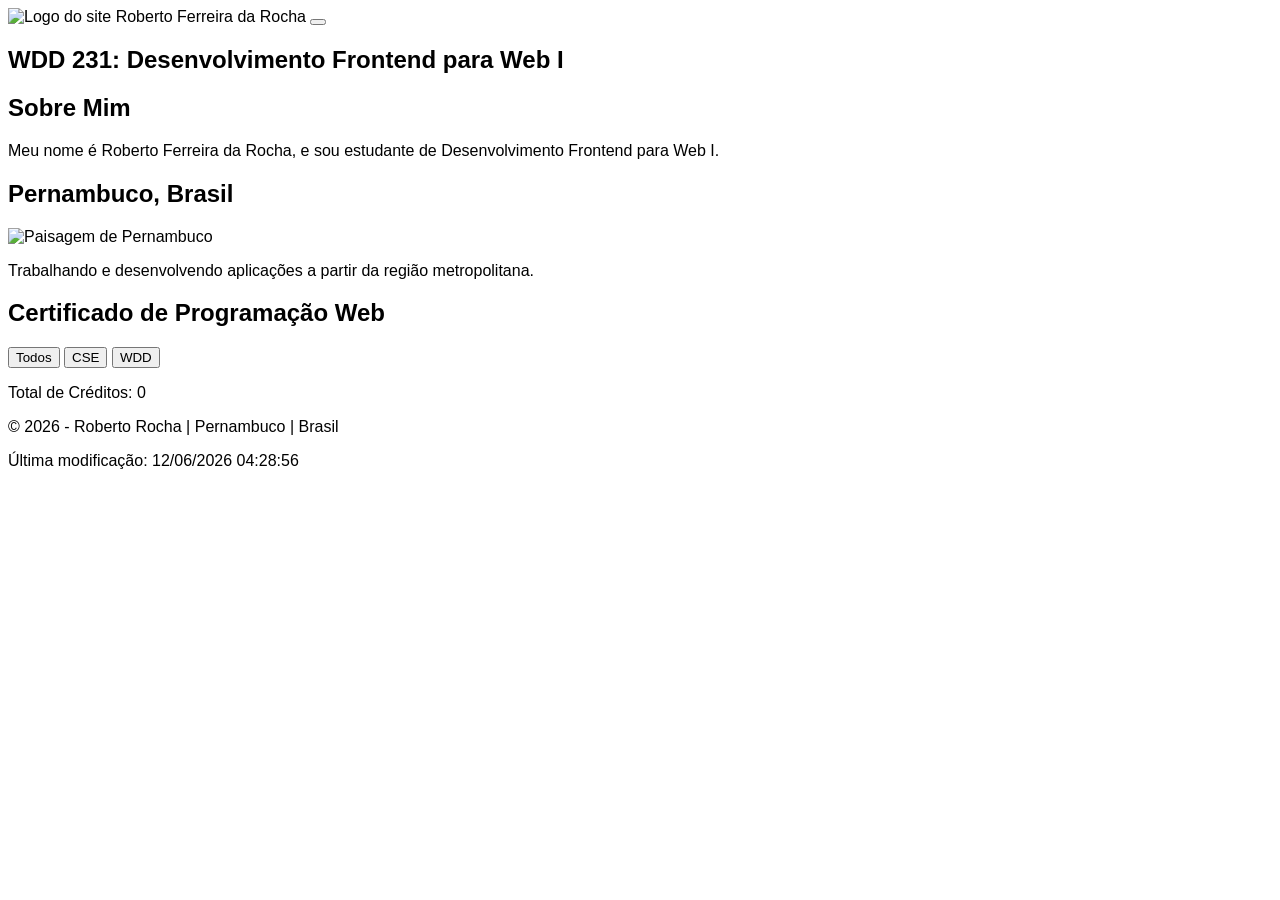
==== index.html @ 0963d147 "teste" ====
<!DOCTYPE html>
<html lang="pt">
<head>
    <meta charset="UTF-8">
    <meta name="viewport" content="width=device-width, initial-scale=1.0">
    <title>Document</title>
    <meta name="description" content="Site de notícias e eventos sobre templos dedicados e anunciados">
    <meta name="author" content="Roberto Ferreira da Rocha">
    <meta name="image" content="imagens/logo.png">
    <meta name="url" content="https://robertoferreirarocha.github.io/">
    <link rel="icon" href="imagens/favicon.ico" type="image/x-icon">
    
    <link rel="stylesheet" href="estilos/normalize.css">
    <link rel="stylesheet" href="estilos/telas-pequenas.css">
    <link rel="stylesheet" href="estilos/telas-grandes.css">

    <script src="scripts/data.js" defer></script>




</head>
<body>
    <header>
        <img src="imagens/logo.png" alt="Logo do site" id="logo">
        <span>Roberto Ferreira da Rocha</span>
        <button id="bmenu">
            <span class="icono_hamburguer"></span>
        </button>

    </header>

    <nav>
        <h1> WDD 231: Desenvolvimento Frontend para Web I</h1>

        <div class="grade-superior">
            <section class="cartao">
                <h2>Sobre Mim</h2>
                <div class="conteudo-sobre">
                    <p>Meu nome é Roberto Ferreira da Rocha, e sou estudante de Desenvolvimento Frontend para Web I.</p>
                </div>
            </section>

            <section class="cartao">
            <h2>Pernambuco, Brasil</h2>
            <div class="conteudo-local">
                <!-- Uma imagem representativa da sua região otimizada (max 125kb) -->
                <img src="imagens/recife.webp" alt="Paisagem de Pernambuco" width="300">
                <p>Trabalhando e desenvolvendo aplicações a partir da região metropolitana.</p>
            </div>
        </section>
    

        <!-- SEÇÃO 3: Certificados e Cursos -->
        <section class="cartao-cursos">
            <h2>Certificado de Programação Web</h2>
            
            <!-- Botões de filtro exigidos pela atividade -->
            <div class="botoes-filtro">
                <button id="btn-todos">Todos</button>
                <button id="btn-cse">CSE</button>
                <button id="btn-wdd">WDD</button>
            </div>

            <!-- Esta div vazia é onde o JavaScript vai injetar os cartões de curso -->
            <div id="lista-cursos"></div>

            <!-- Espaço reservado para a soma dos créditos dinamicamente -->
            <p id="total-creditos-texto">Total de Créditos: <span id="creditos">0</span></p>
        </section>
        
    </main> 

    <footer>
        <p>&copy; <span id="anoAtual"></span> - Roberto Rocha | Pernambuco | Brasil</p>
        <p id="ultimaModificacao"></p>
    </footer>


</body>
</html>
---- estilos/telas-pequenas.css ----
*{
    font-family: "Josefin Sans", sans-serif;
    box-sizing: border-box;
    
}
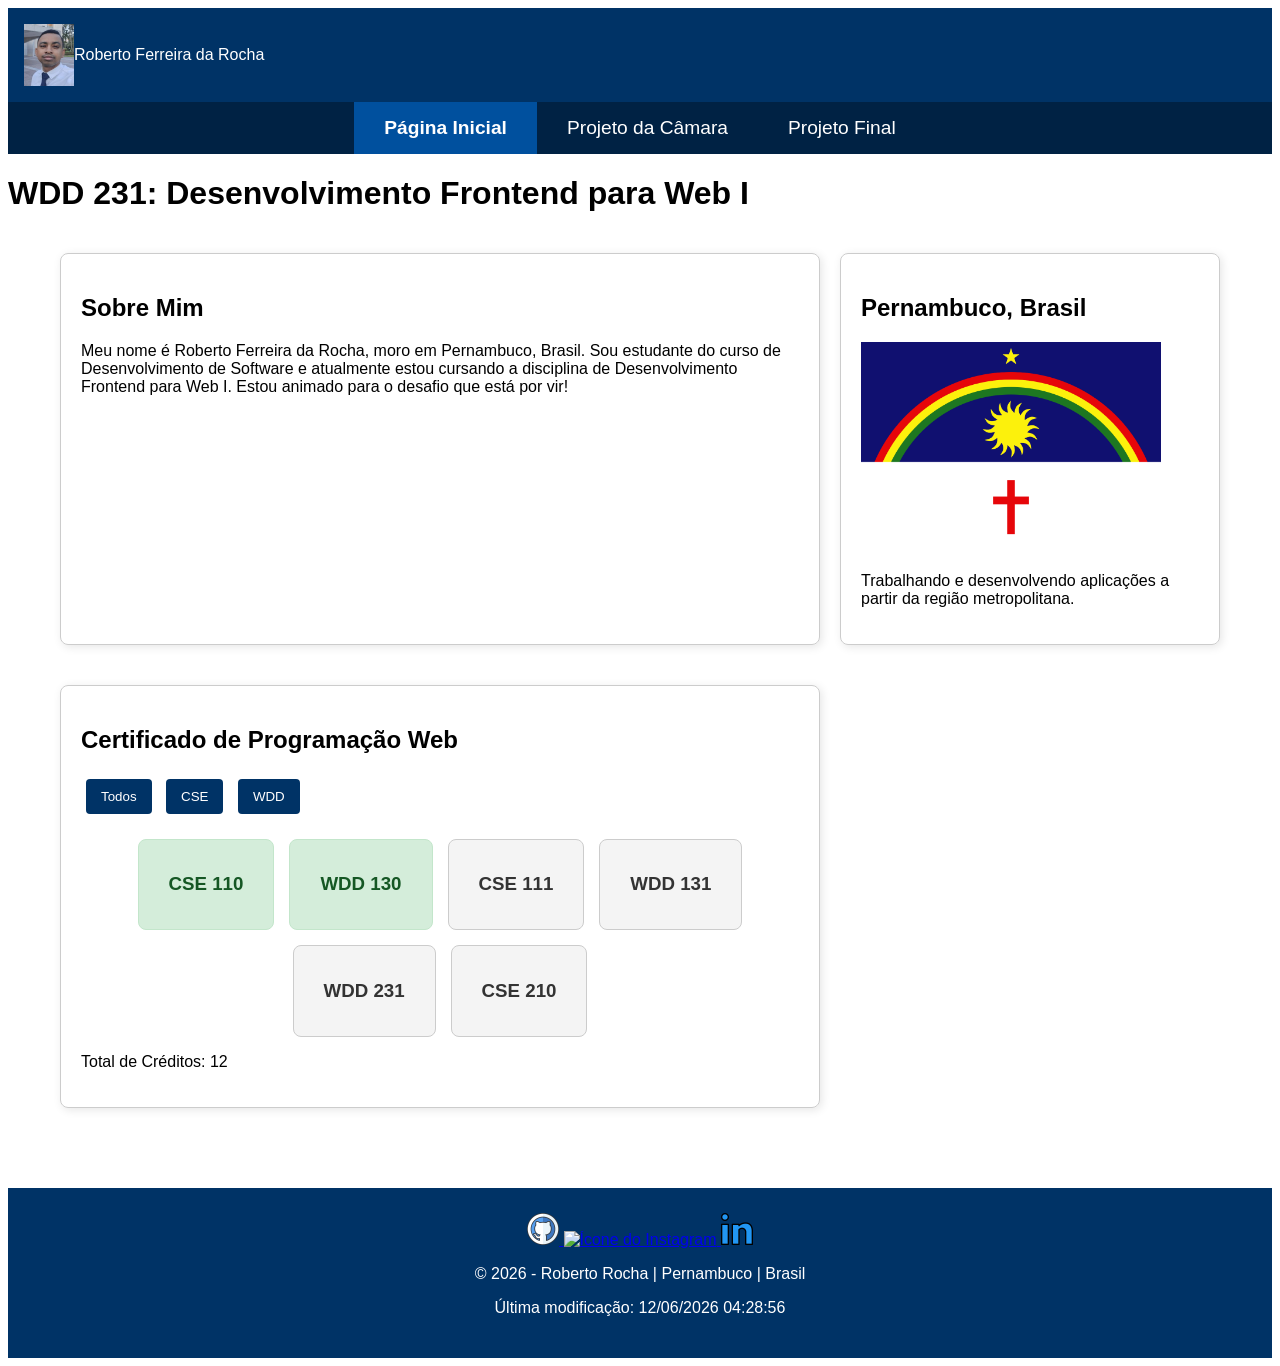
==== commit 3a6fa464: "primeira grande alteração" ====
--- a/index.html
+++ b/index.html
@@ -1,79 +1,99 @@
 <!DOCTYPE html>
 <html lang="pt">
+
 <head>
+
     <meta charset="UTF-8">
     <meta name="viewport" content="width=device-width, initial-scale=1.0">
     <title>Document</title>
     <meta name="description" content="Site de notícias e eventos sobre templos dedicados e anunciados">
     <meta name="author" content="Roberto Ferreira da Rocha">
-    <meta name="image" content="imagens/logo.png">
+    <meta name="image" content="imagens/logo.webp">
     <meta name="url" content="https://robertoferreirarocha.github.io/">
-    <link rel="icon" href="imagens/favicon.ico" type="image/x-icon">
-    
+
+    <link rel="preconnect" href="https://fonts.googleapis.com">
+    <link rel="preconnect" href="https://fonts.gstatic.com" crossorigin>
+    <link href="https://fonts.googleapis.com/css2?family=Roboto:ital,wght@0,100..900;1,100..900&display=swap" rel="stylesheet">
+
+    <link rel="icon" href="imagens/favicon.ico" type="image/x-icon">    
     <link rel="stylesheet" href="estilos/normalize.css">
     <link rel="stylesheet" href="estilos/telas-pequenas.css">
     <link rel="stylesheet" href="estilos/telas-grandes.css">
 
     <script src="scripts/data.js" defer></script>
+    <script src="scripts/cursos.js" defer></script>
+
+</head>
 
 
+<body>
 
-
-</head>
-<body>
     <header>
-        <img src="imagens/logo.png" alt="Logo do site" id="logo">
+        <img src="imagens/logo.jpg" alt="Logo do site" id="logo">
         <span>Roberto Ferreira da Rocha</span>
         <button id="bmenu">
             <span class="icono_hamburguer"></span>
         </button>
-
     </header>
 
     <nav>
+        <ul>
+            <li><a href="#" class="atual">Página Inicial</a></li>
+            <li><a href="#">Projeto da Câmara</a></li>
+            <li><a href="#">Projeto Final</a></li>
+        </ul>
+    </nav>
+
+    <main>
         <h1> WDD 231: Desenvolvimento Frontend para Web I</h1>
 
         <div class="grade-superior">
+
             <section class="cartao">
                 <h2>Sobre Mim</h2>
                 <div class="conteudo-sobre">
-                    <p>Meu nome é Roberto Ferreira da Rocha, e sou estudante de Desenvolvimento Frontend para Web I.</p>
+                    <p>Meu nome é Roberto Ferreira da Rocha, moro em Pernambuco, Brasil. Sou estudante do curso de Desenvolvimento de Software
+                        e atualmente estou cursando a disciplina de Desenvolvimento Frontend para Web I. Estou animado para o desafio que está por vir!</p>
                 </div>
             </section>
 
             <section class="cartao">
             <h2>Pernambuco, Brasil</h2>
             <div class="conteudo-local">
-                <!-- Uma imagem representativa da sua região otimizada (max 125kb) -->
-                <img src="imagens/recife.webp" alt="Paisagem de Pernambuco" width="300">
+                <img src="imagens/bandeira-pernambuco.jpg" alt="Paisagem de Pernambuco" width="300">
                 <p>Trabalhando e desenvolvendo aplicações a partir da região metropolitana.</p>
             </div>
         </section>
     
 
-        <!-- SEÇÃO 3: Certificados e Cursos -->
         <section class="cartao-cursos">
-            <h2>Certificado de Programação Web</h2>
-            
-            <!-- Botões de filtro exigidos pela atividade -->
+            <h2>Certificado de Programação Web</h2>            
             <div class="botoes-filtro">
                 <button id="btn-todos">Todos</button>
                 <button id="btn-cse">CSE</button>
                 <button id="btn-wdd">WDD</button>
             </div>
-
-            <!-- Esta div vazia é onde o JavaScript vai injetar os cartões de curso -->
             <div id="lista-cursos"></div>
-
-            <!-- Espaço reservado para a soma dos créditos dinamicamente -->
             <p id="total-creditos-texto">Total de Créditos: <span id="creditos">0</span></p>
         </section>
         
     </main> 
 
     <footer>
+
+        <a href="https://github.com/rochadevbyu" target="_blank" title="GitHub">
+            <img src="imagens/github-logo.png" alt="Ícone do GitHub" width="32" height="32">
+        </a>
+         <a href="https://instagram.com/robertof.darocha" target="_blank" title="Instagram">
+            <img src="imagens/instagram-logo.png" alt="Ícone do Instagram" width="32" height="32">
+        </a>
+         <a href="https://linkedin.com/in/robertoferreirarocha" target="_blank" title="LinkedIn">
+            <img src="imagens/linkedin-logo.png" alt="Ícone do LinkedIn" width="32" height="32">
+        </a>
+
         <p>&copy; <span id="anoAtual"></span> - Roberto Rocha | Pernambuco | Brasil</p>
         <p id="ultimaModificacao"></p>
+
     </footer>
 
 
--- a/estilos/telas-pequenas.css
+++ b/estilos/telas-pequenas.css
@@ -2,4 +2,89 @@
     font-family: "Josefin Sans", sans-serif;
     box-sizing: border-box;
     
+}
+
+/* Organiza o cabeçalho */
+header {
+    display: grid;
+    grid-template-columns: 50px auto 50px; /* Espaço para logo, texto e botão */
+    align-items: center;
+    padding: 1rem;
+    background-color: #003366; /* Exemplo de cor, mude para a sua */
+    color: white;
+}
+
+/* Esconde o menu por padrão no mobile */
+nav {
+    display: none;
+}
+
+/* Mostra o menu quando o botão hambúrguer é clicado (via JS) */
+nav.exibir {
+    display: block;
+}
+
+nav ul {
+    list-style-type: none;
+    padding: 0;
+    margin: 0;
+}
+
+/* Layout da grade de cursos */
+#lista-cursos {
+    display: flex;
+    flex-wrap: wrap;
+    gap: 15px;
+    margin-top: 20px;
+    justify-content: center;
+}
+
+/* Estilo padrão do cartão de curso */
+.curso-card {
+    background-color: #f4f4f4; /* Fundo cinza claro */
+    padding: 15px 30px;
+    border-radius: 8px;
+    border: 1px solid #ccc;
+    font-weight: bold;
+    color: #333;
+}
+
+/* Estilo para destacar os cursos concluídos */
+.curso-card.concluido {
+    background-color: #d4edda; /* Fundo verde claro */
+    border-color: #c3e6cb;
+    color: #155724;
+}
+
+/* Estilo básico dos botões de filtro */
+.botoes-filtro button {
+    padding: 10px 15px;
+    margin: 5px;
+    cursor: pointer;
+    background-color: #003366;
+    color: white;
+    border: none;
+    border-radius: 4px;
+}
+
+footer {
+    background-color: #003366; /* Fundo azul escuro */
+    color: white;
+    text-align: center; /* Centraliza os textos */
+    padding: 25px 10px;
+    margin-top: 40px;
+}
+
+.redes-sociais {
+    display: flex;
+    justify-content: center; /* Centraliza os ícones */
+    gap: 20px; /* Espaço entre eles */
+    margin-bottom: 20px;
+}
+
+/* Limita o tamanho do logotipo para caber no cabeçalho */
+#logo {
+    width: 100%;
+    max-width: 50px; /* Trava o tamanho máximo */
+    height: auto; /* Mantém a proporção sem distorcer */
 }
--- a/estilos/telas-grandes.css
+++ b/estilos/telas-grandes.css
@@ -0,0 +1,64 @@
+/* Tudo dentro desta Media Query só funciona em telas maiores que 768px */
+@media (min-width: 768px) {
+    
+    /* 1. Esconde o botão hambúrguer no desktop */
+    #bmenu {
+        display: none;
+    }
+
+    /* 2. Garante que o menu sempre apareça e usa Flexbox */
+    nav {
+        display: block; /* Sobrescreve o display:none do telas-pequenas */
+    }
+    
+    nav ul {
+        display: flex; /* Coloca os links lado a lado */
+        justify-content: center; /* Centraliza os itens */
+        background-color: #002244; /* Cor de fundo do menu */
+    }
+
+    nav ul li {
+        list-style: none;
+    }
+
+    nav ul li a {
+        display: block;
+        padding: 15px 30px;
+        color: white;
+        text-decoration: none;
+        font-size: 1.2rem;
+    }
+
+    /* Wayfinding: Destaca a página atual e efeito Hover */
+    nav ul li a.atual {
+        background-color: #00509e; /* Cor mais clara para indicar onde o usuário está */
+        font-weight: bold;
+    }
+
+    nav ul li a:hover {
+        background-color: #003366;
+    }
+
+    /* 3. Tira o design de "uma coluna só" (Rubrica: Layout da Página) */
+    .grade-superior {
+        display: grid;
+        grid-template-columns: 2fr 1fr; /* A primeira seção fica mais larga que a segunda */
+        gap: 20px;
+        padding: 20px;
+        max-width: 1200px;
+        margin: 0 auto; /* Centraliza o conteúdo na tela */
+    }
+
+    .cartao, .cartao-cursos {
+        padding: 20px;
+        border: 1px solid #ccc;
+        border-radius: 8px;
+        box-shadow: 2px 2px 10px rgba(0,0,0,0.1);
+    }
+
+    /* Ajuste para a seção de cursos ocupar a largura toda embaixo */
+    .cartao-cursos {
+        max-width: 1200px;
+        margin: 20px auto;
+    }
+}
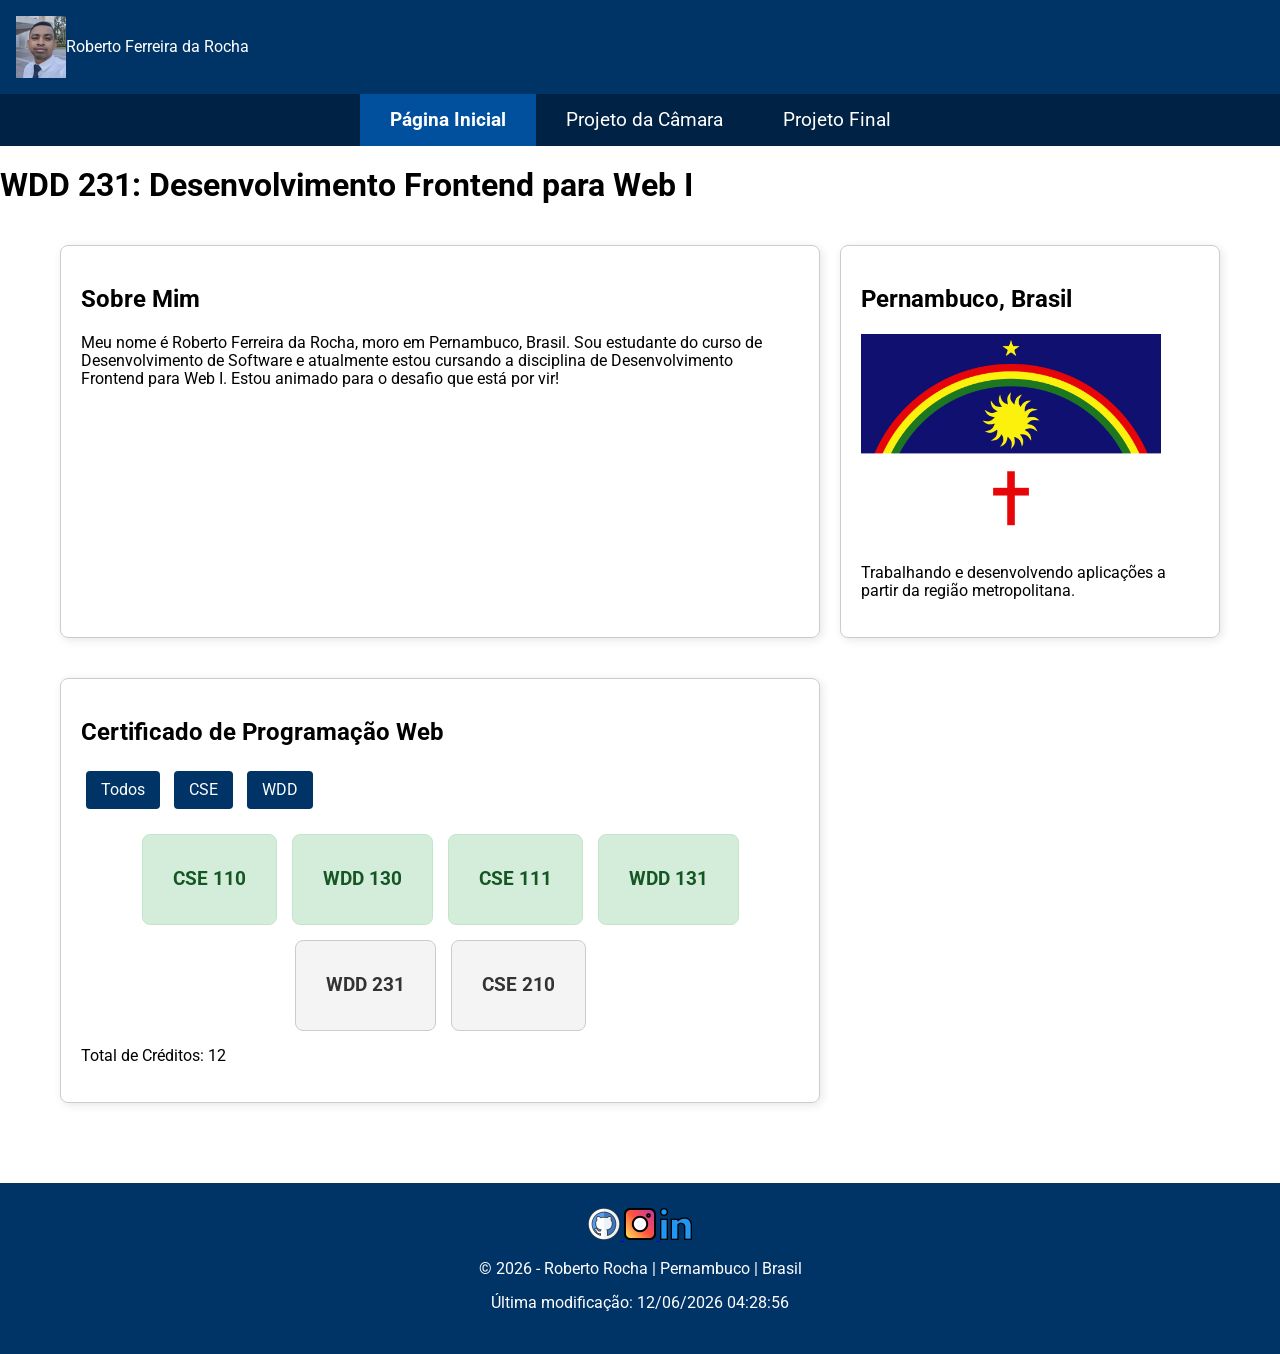
==== commit a1a73c1b: "correções" ====
--- a/index.html
+++ b/index.html
@@ -85,7 +85,7 @@
             <img src="imagens/github-logo.png" alt="Ícone do GitHub" width="32" height="32">
         </a>
          <a href="https://instagram.com/robertof.darocha" target="_blank" title="Instagram">
-            <img src="imagens/instagram-logo.png" alt="Ícone do Instagram" width="32" height="32">
+            <img src="imagens/insta-logo.png" alt="Ícone do Instagram" width="32" height="32">
         </a>
          <a href="https://linkedin.com/in/robertoferreirarocha" target="_blank" title="LinkedIn">
             <img src="imagens/linkedin-logo.png" alt="Ícone do LinkedIn" width="32" height="32">
--- a/estilos/telas-pequenas.css
+++ b/estilos/telas-pequenas.css
@@ -1,25 +1,22 @@
 *{
-    font-family: "Josefin Sans", sans-serif;
+    font-family: "roboto", sans-serif;
     box-sizing: border-box;
     
 }
 
-/* Organiza o cabeçalho */
 header {
     display: grid;
-    grid-template-columns: 50px auto 50px; /* Espaço para logo, texto e botão */
+    grid-template-columns: 50px auto 50px; 
     align-items: center;
     padding: 1rem;
-    background-color: #003366; /* Exemplo de cor, mude para a sua */
+    background-color: #003366; 
     color: white;
 }
 
-/* Esconde o menu por padrão no mobile */
 nav {
     display: none;
 }
 
-/* Mostra o menu quando o botão hambúrguer é clicado (via JS) */
 nav.exibir {
     display: block;
 }
@@ -30,7 +27,6 @@
     margin: 0;
 }
 
-/* Layout da grade de cursos */
 #lista-cursos {
     display: flex;
     flex-wrap: wrap;
@@ -39,9 +35,8 @@
     justify-content: center;
 }
 
-/* Estilo padrão do cartão de curso */
 .curso-card {
-    background-color: #f4f4f4; /* Fundo cinza claro */
+    background-color: #f4f4f4; 
     padding: 15px 30px;
     border-radius: 8px;
     border: 1px solid #ccc;
@@ -49,14 +44,14 @@
     color: #333;
 }
 
-/* Estilo para destacar os cursos concluídos */
+
 .curso-card.concluido {
-    background-color: #d4edda; /* Fundo verde claro */
+    background-color: #d4edda; 
     border-color: #c3e6cb;
     color: #155724;
 }
 
-/* Estilo básico dos botões de filtro */
+
 .botoes-filtro button {
     padding: 10px 15px;
     margin: 5px;
@@ -68,23 +63,32 @@
 }
 
 footer {
-    background-color: #003366; /* Fundo azul escuro */
+    background-color: #003366; 
     color: white;
-    text-align: center; /* Centraliza os textos */
+    text-align: center; 
     padding: 25px 10px;
     margin-top: 40px;
 }
 
 .redes-sociais {
     display: flex;
-    justify-content: center; /* Centraliza os ícones */
-    gap: 20px; /* Espaço entre eles */
+    justify-content: center; 
+    gap: 20px; 
     margin-bottom: 20px;
 }
 
-/* Limita o tamanho do logotipo para caber no cabeçalho */
+
 #logo {
     width: 100%;
-    max-width: 50px; /* Trava o tamanho máximo */
-    height: auto; /* Mantém a proporção sem distorcer */
+    max-width: 50px;
+    height: auto; 
+}
+
+header {
+    background-color: #003366;
+    color: #ffffff;
+}
+
+header span {
+    color: #ffffff; 
 }
--- a/estilos/telas-grandes.css
+++ b/estilos/telas-grandes.css
@@ -1,20 +1,19 @@
-/* Tudo dentro desta Media Query só funciona em telas maiores que 768px */
+
 @media (min-width: 768px) {
     
-    /* 1. Esconde o botão hambúrguer no desktop */
     #bmenu {
         display: none;
     }
 
-    /* 2. Garante que o menu sempre apareça e usa Flexbox */
+   
     nav {
-        display: block; /* Sobrescreve o display:none do telas-pequenas */
+        display: block; 
     }
     
     nav ul {
-        display: flex; /* Coloca os links lado a lado */
-        justify-content: center; /* Centraliza os itens */
-        background-color: #002244; /* Cor de fundo do menu */
+        display: flex;
+        justify-content: center; 
+        background-color: #002244; 
     }
 
     nav ul li {
@@ -29,9 +28,8 @@
         font-size: 1.2rem;
     }
 
-    /* Wayfinding: Destaca a página atual e efeito Hover */
     nav ul li a.atual {
-        background-color: #00509e; /* Cor mais clara para indicar onde o usuário está */
+        background-color: #00509e; 
         font-weight: bold;
     }
 
@@ -39,14 +37,14 @@
         background-color: #003366;
     }
 
-    /* 3. Tira o design de "uma coluna só" (Rubrica: Layout da Página) */
+    
     .grade-superior {
         display: grid;
-        grid-template-columns: 2fr 1fr; /* A primeira seção fica mais larga que a segunda */
+        grid-template-columns: 2fr 1fr; 
         gap: 20px;
         padding: 20px;
         max-width: 1200px;
-        margin: 0 auto; /* Centraliza o conteúdo na tela */
+        margin: 0 auto; 
     }
 
     .cartao, .cartao-cursos {
@@ -56,7 +54,7 @@
         box-shadow: 2px 2px 10px rgba(0,0,0,0.1);
     }
 
-    /* Ajuste para a seção de cursos ocupar a largura toda embaixo */
+   
     .cartao-cursos {
         max-width: 1200px;
         margin: 20px auto;
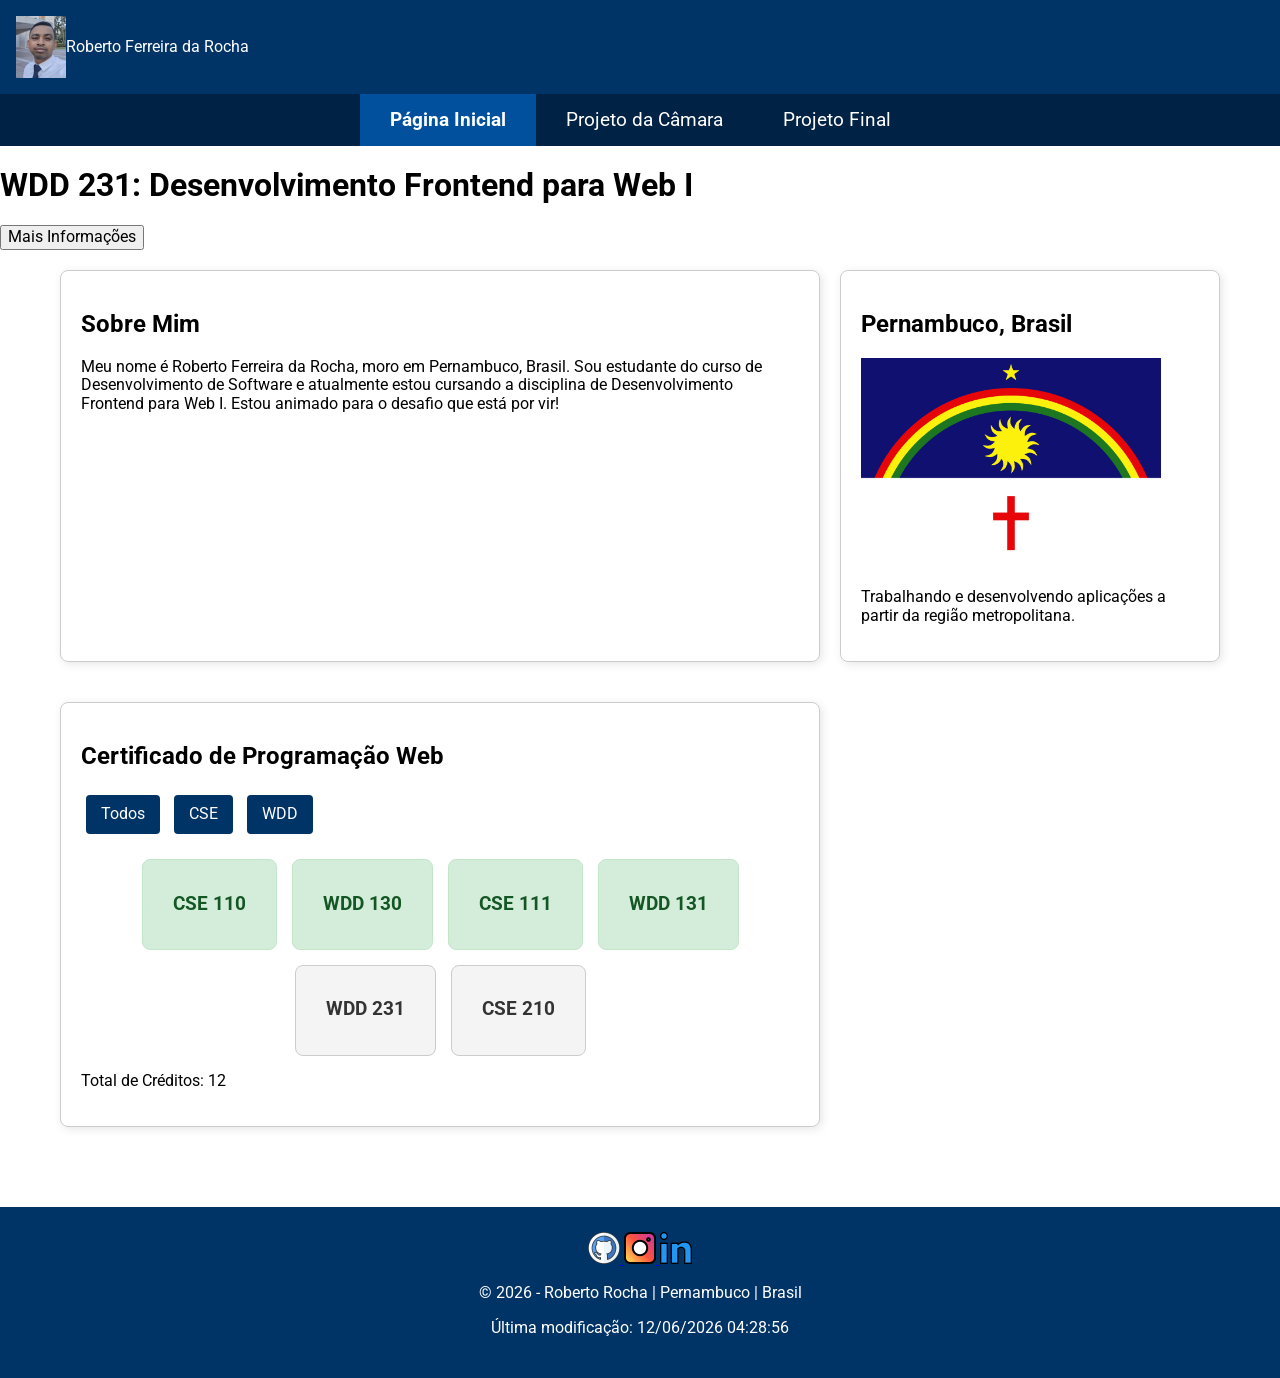
==== commit ec5421f1: "página associacao e agradecimentos" ====
--- a/index.html
+++ b/index.html
@@ -20,10 +20,13 @@
     <link rel="stylesheet" href="estilos/telas-pequenas.css">
     <link rel="stylesheet" href="estilos/telas-grandes.css">
 
-    <script src="scripts/data.js" defer></script>
-    <script src="scripts/cursos.js" defer></script>
+    <script type="module" src="scripts/data.js"></script>
+    <script type="module" src="scripts/cursos.js"></script>
 
 </head>
+
+    
+
 
 
 <body>
@@ -31,7 +34,7 @@
     <header>
         <img src="imagens/logo.jpg" alt="Logo do site" id="logo">
         <span>Roberto Ferreira da Rocha</span>
-        <button id="bmenu">
+        <button id="bmenu" aria-label="Abrir menu de navegação">
             <span class="icono_hamburguer"></span>
         </button>
     </header>
@@ -46,6 +49,12 @@
 
     <main>
         <h1> WDD 231: Desenvolvimento Frontend para Web I</h1>
+
+        <button id="btnAbrir">Mais Informações</button>
+        <dialog id="caixaDialogo">
+            <p>Informações adicionais sobre esse tópico</p>
+            <button id="btnFechar">Fechar</button>
+        </dialog>
 
         <div class="grade-superior">
 
@@ -96,6 +105,7 @@
 
     </footer>
 
+    <script type="module" src="scripts/modal.js"></script>
 
 </body>
 </html>
--- a/estilos/telas-pequenas.css
+++ b/estilos/telas-pequenas.css
@@ -84,10 +84,6 @@
     height: auto; 
 }
 
-header {
-    background-color: #003366;
-    color: #ffffff;
-}
 
 header span {
     color: #ffffff; 
--- a/estilos/telas-grandes.css
+++ b/estilos/telas-grandes.css
@@ -12,8 +12,10 @@
     
     nav ul {
         display: flex;
-        justify-content: center; 
+        justify-content: center;
         background-color: #002244; 
+        color: #ffffff; 
+        
     }
 
     nav ul li {
@@ -23,7 +25,7 @@
     nav ul li a {
         display: block;
         padding: 15px 30px;
-        color: white;
+        color: #ffffff; 
         text-decoration: none;
         font-size: 1.2rem;
     }
